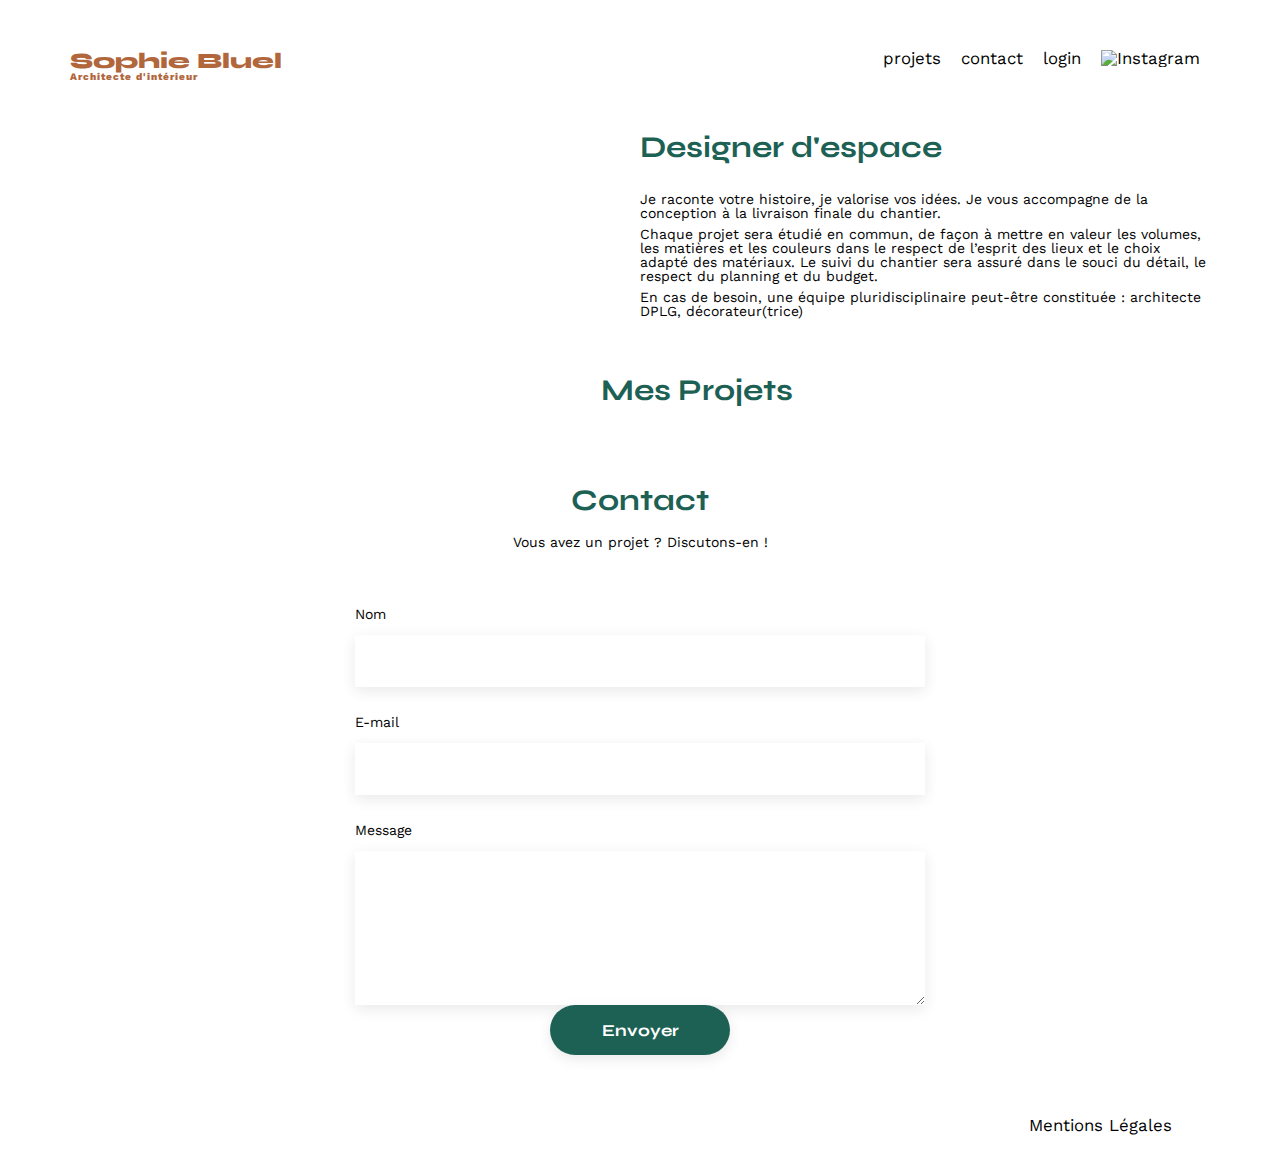
==== FrontEnd/index.html @ 4e0f6b97 "CSS and js updated for admin" ====
<!DOCTYPE html>
<html lang="fr">
<head>
	<meta charset="UTF-8">
	<title>Sophie Bluel - Architecte d'intérieur</title>
	<meta name="viewport" content="width=device-width, initial-scale=1.0">
	<link rel="preconnect" href="https://fonts.googleapis.com">
	<link rel="preconnect" href="https://fonts.gstatic.com" crossorigin>
	<link href="https://fonts.googleapis.com/css2?family=Syne:wght@700;800&family=Work+Sans&display=swap" rel="stylesheet">
	<meta name="description" content="">
	<link rel="stylesheet" href="./assets/style.css">
	<script type="module" src="works.js"></script>
	<link rel="stylesheet" href="https://cdnjs.cloudflare.com/ajax/libs/font-awesome/6.2.1/css/all.min.css"
	integrity="sha512-MV7K8+y+gLIBoVD59lQIYicR65iaqukzvf/nwasF0nqhPay5w/9lJmVM2hMDcnK1OnMGCdVK+iQrJ7lzPJQd1w=="
	crossorigin="anonymous" referrerpolicy="no-referrer"/>
</head>
<body class = "body">
	<header>
		<a href="index.html"><h1>Sophie Bluel <span>Architecte d'intérieur</span></h1></a>
		<nav>
			<ul>
				<a href="#portfolio"><li>projets</li></a>
				<a href="#contact"><li>contact</li></a>
				<a href="login.html"><li>login</li></a>
				<li><img src="./assets/icons/instagram.png" alt="Instagram"></li>
			</ul>
		</nav>
	</header>
	<main class="main">
		<section id="introduction">
			<figure>
				<img src="./assets/images/sophie-bluel.png" alt="">
			</figure>
			<article>
				<h2>Designer d'espace</h2>
				<p>Je raconte votre histoire, je valorise vos idées. Je vous accompagne de la conception à la livraison finale du chantier.</p>
				<p>Chaque projet sera étudié en commun, de façon à mettre en valeur les volumes, les matières et les couleurs dans le respect de l’esprit des lieux et le choix adapté des matériaux. Le suivi du chantier sera assuré dans le souci du détail, le respect du planning et du budget.</p>
				<p>En cas de besoin, une équipe pluridisciplinaire peut-être constituée : architecte DPLG, décorateur(trice)</p>
			</article>
		</section>
		<section id="portfolio">
			<div class="projects"><h2>Mes Projets</h2></div>
			<div class="filters">
				<!--Filters generated dynamically in works.js-->
			</div>
			<div class="gallery">
				<!--Gallery generated dynamically in works.js-->
			</div>
		</section>
		<section id="contact">
			<h2>Contact</h2>
			<p>Vous avez un projet ? Discutons-en !</p>
			<form action="#" method="post">
				<label for="name">Nom</label>
				<input type="text" name="name" id="name">
				<label for="email">E-mail</label>
				<input type="email" name="email" id="email">
				<label for="message">Message</label>
				<textarea name="message" id="message" cols="30" rows="10"></textarea>
				<input type="submit" value="Envoyer">
			</form>
		</section>
	</main>

	<footer>
		<nav>
			<ul>
				<li>Mentions Légales</li>
			</ul>
		</nav>
	</footer>
</body>
</html>
---- FrontEnd/assets/style.css ----
/* http://meyerweb.com/eric/tools/css/reset/
   v2.0 | 20110126
   License: none (public domain)
*/

html, body, div, span, applet, object, iframe,
h1, h2, h3, h4, h5, h6, p, blockquote, pre,
a, abbr, acronym, address, big, cite, code,
del, dfn, em, img, ins, kbd, q, s, samp,
small, strike, strong, sub, sup, tt, var,
b, u, i, center,
dl, dt, dd, ol, ul, li,
fieldset, form, label, legend,
table, caption, tbody, tfoot, thead, tr, th, td,
article, aside, canvas, details, embed,
figure, figcaption, footer, header, hgroup,
menu, nav, output, ruby, section, summary,
time, mark, audio, video {
	margin: 0;
	padding: 0;
	border: 0;
	font-size: 100%;
	font: inherit;
	vertical-align: baseline;
}
/* HTML5 display-role reset for older browsers */
article, aside, details, figcaption, figure,
footer, header, hgroup, menu, nav, section {
	display: block;
}
body {
	line-height: 1;
}
ol, ul {
	list-style: none;
}
blockquote, q {
	quotes: none;
}
blockquote:before, blockquote:after,
q:before, q:after {
	content: '';
	content: none;
}
table {
	border-collapse: collapse;
	border-spacing: 0;
}
/** end reset css**/
a{
	text-decoration: none;
	color: black;
}

a:visited {
	color: black;
}

body {
	max-width: 1140px;
	margin:auto;
	font-family: 'Work Sans' ;
	font-size: 14px;
	min-height: 800px;
}
header {
	display: flex;
	justify-content: space-between;
	margin: 50px 0
}
section {
	margin: 50px 0
}

h1{
	display: flex;
	flex-direction: column;
	font-family: 'Syne';
	font-size: 22px;
	font-weight: 800;
	color: #B1663C
}

h1 > span {
	font-family: 'Work Sans';
	font-size:10px;
	letter-spacing: 0.1em;
;
}

h2{
	font-family: 'Syne';
	font-weight: 700;
	font-size: 30px;
	color: #1D6154
}
nav ul {
	display: flex;
	align-items: center;
	list-style-type: none;

}
nav li {
	padding: 0 10px;
	font-size: 1.2em;
}

li:hover {
	color: #B1663C;
}
#introduction {
	display: flex;
	align-items: center;
	flex-wrap: wrap;
	row-gap: 13px;
}
#introduction figure {
	flex: 1
}
#introduction img {
	display: block;
	margin: auto;
	width: 80%;
}

#introduction article {
	flex: 1
}
#introduction h2 {
	margin-bottom: 1em;
}

#introduction p {
	margin-bottom: 0.5em;
}
#portfolio h2 {
	text-align: center;
}

/** Filter buttons **/
.filters {
	display: flex;
	flex-direction: row;
	gap: 10px;
	justify-content: center;
}

.filter {
	height: 37px;
	font-size: 16px;
	font-family: 'Syne';
	font-weight: 700;
	color: #1D6154;
	background-color: white;
	text-align: center;
	border: 1px solid #1D6154;
	border-radius: 60px;
	margin-top: 21px;
	margin-bottom: 51px;
	padding-left: 20px;
	padding-right: 20px;
	min-width: 100px;
}

.selected {
	color: white;
	background-color: #1D6154;
}

.gallery {
	width: 100%;
	display: grid;
	grid-template-columns: 1fr 1fr 1fr;
	grid-column-gap: 20px;
	grid-row-gap: 20px;
}

.gallery img {
	width: 100%;

}
#contact, #login {
	width: 50%;
margin: auto;
}
#contact > *, #login > * {
	text-align: center;

}
#contact h2, #login h2{
	margin-bottom: 20px;
}
#contact form, #login form {
	text-align: left;
	margin-top:30px;
	display: flex;
	flex-direction: column;
}

#contact input, #login input {
	height: 50px;
	font-size: 1.2em;
	border: none;
	box-shadow: 0px 4px 14px rgba(0, 0, 0, 0.09);
}
#contact label, #login label {
	margin: 2em 0 1em 0;
}
#contact textarea {
	border: none;
	box-shadow: 0px 4px 14px rgba(0, 0, 0, 0.09);
}

input[type="submit"]{
	font-family: 'Syne';
	font-weight: 700;
	color: white;
	background-color: #1D6154;
	margin : 0px auto 34px auto ;
	width: 180px;
	text-align: center;
	border-radius: 60px ;
}

#login a {
	text-decoration-line: underline;
}


footer nav ul {
	display: flex;
	justify-content: flex-end;
	margin: 2em;
}

.flex {
	min-height: inherit;
	display: flex;
	flex-direction: column;
	justify-content: space-between;
}

.login-message {
	color: rgb(200, 0, 0);
	font-size: 16px;
	font-family: 'Syne';
	font-weight: 700;
	height: 40px;
	line-height: 40px;
}

.publish {
	height: 59px;
	width: calc(100vw - 20px);
	margin-left: calc(-50vw + 50% + 10px);
	background-color: black;
	font-size: 16px;
	font-family: 'Work Sans';
	font-weight: 400;
	color: white;
	display: flex;
	flex-direction: row;
	align-items: center;
	justify-content: center;
	gap: 21px;
}

.fa-pen-to-square {
	margin-right: 8px;
}

.publish .fa-pen-to-square {
	color: white;
	height: 19px;
	width: 19px;
}

.button-publish {
	font-size: 14px;
	font-family: 'Work Sans';
	font-weight: 500;
	color: black;
	background-color: white;
	padding: 11px 23px;
	border-radius: 60px;
	border-width: 0px;
}

.modify .fa-pen-to-square {
	color: black;
	height: 18px;
	width: 18px;
}

.modify {
	font-size: 14px;
	font-family: 'Work Sans';
	font-weight: 400;
}

#introduction .modify{
	margin-right: 100%;
	margin-left: 5%;
	display:flex;
	flex-direction: row;
}

.projects {
	display: flex;
	flex-direction: row;
	align-items: baseline;
	margin-bottom: 30px;
	gap: 30px;
	justify-content: center;
	margin-left: 113.28px;
}
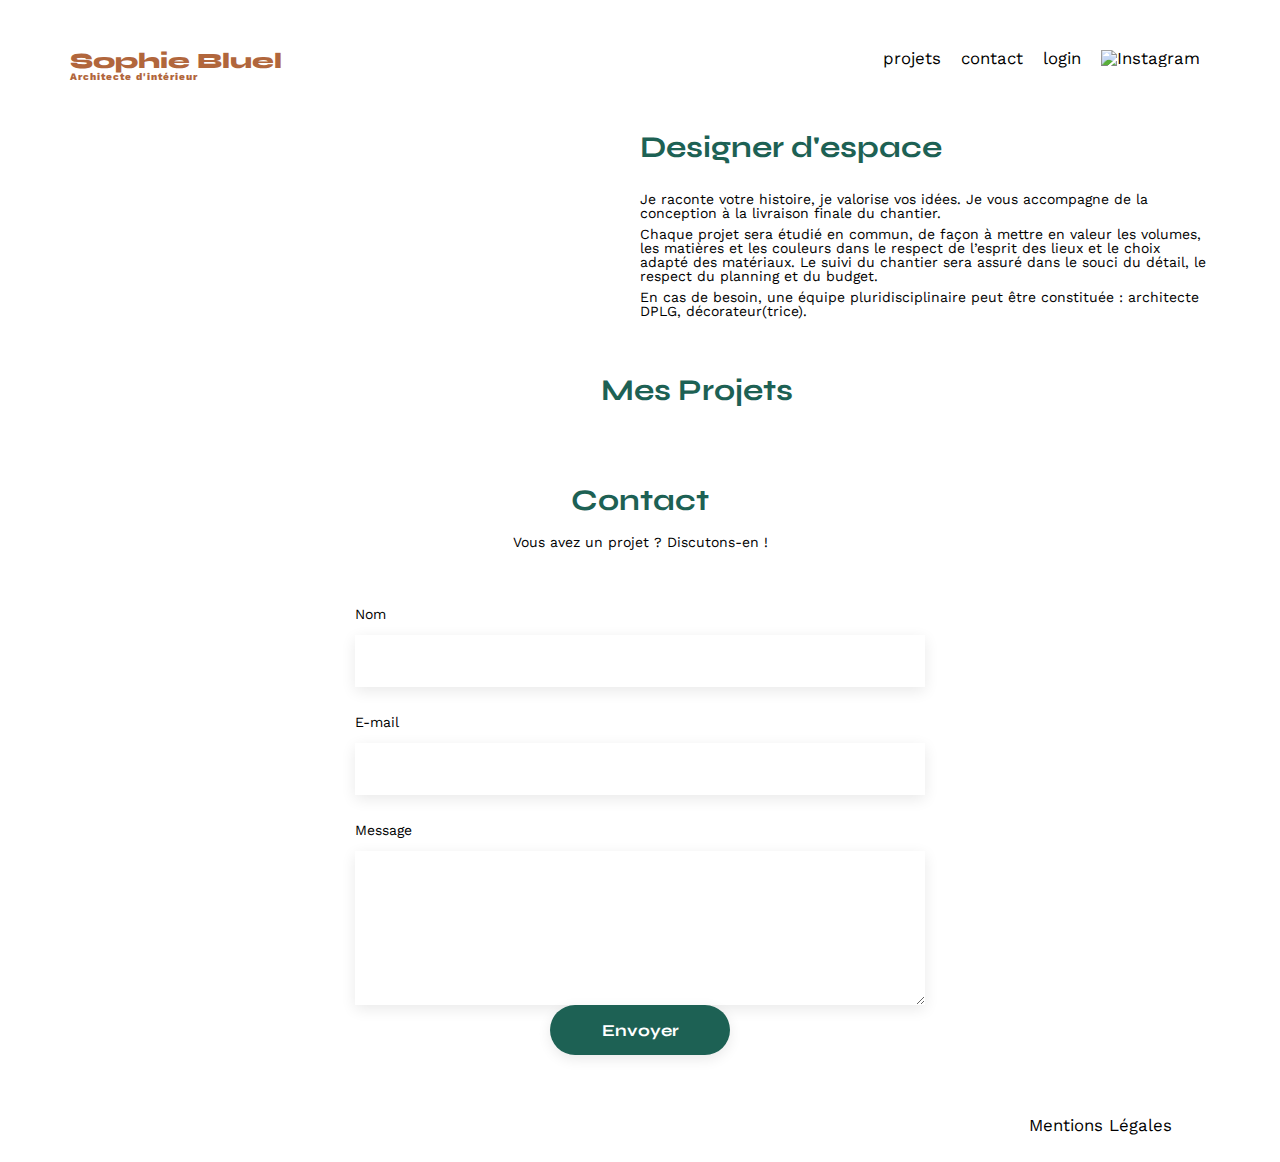
==== commit cc8609b7: "Modal creation and minor corrections" ====
--- a/FrontEnd/index.html
+++ b/FrontEnd/index.html
@@ -35,9 +35,13 @@
 				<h2>Designer d'espace</h2>
 				<p>Je raconte votre histoire, je valorise vos idées. Je vous accompagne de la conception à la livraison finale du chantier.</p>
 				<p>Chaque projet sera étudié en commun, de façon à mettre en valeur les volumes, les matières et les couleurs dans le respect de l’esprit des lieux et le choix adapté des matériaux. Le suivi du chantier sera assuré dans le souci du détail, le respect du planning et du budget.</p>
-				<p>En cas de besoin, une équipe pluridisciplinaire peut-être constituée : architecte DPLG, décorateur(trice)</p>
+				<p>En cas de besoin, une équipe pluridisciplinaire peut être constituée : architecte DPLG, décorateur(trice).</p>
 			</article>
 		</section>
+		<dialog class="modal">
+			<button class="close"><i class="fa-solid fa-xmark"></i></button>
+			<h2>Galerie photo</h2>
+		</dialog>
 		<section id="portfolio">
 			<div class="projects"><h2>Mes Projets</h2></div>
 			<div class="filters">
--- a/FrontEnd/assets/style.css
+++ b/FrontEnd/assets/style.css
@@ -293,6 +293,8 @@
 }
 
 .modify {
+	border: none;
+	background: none;
 	font-size: 14px;
 	font-family: 'Work Sans';
 	font-weight: 400;
